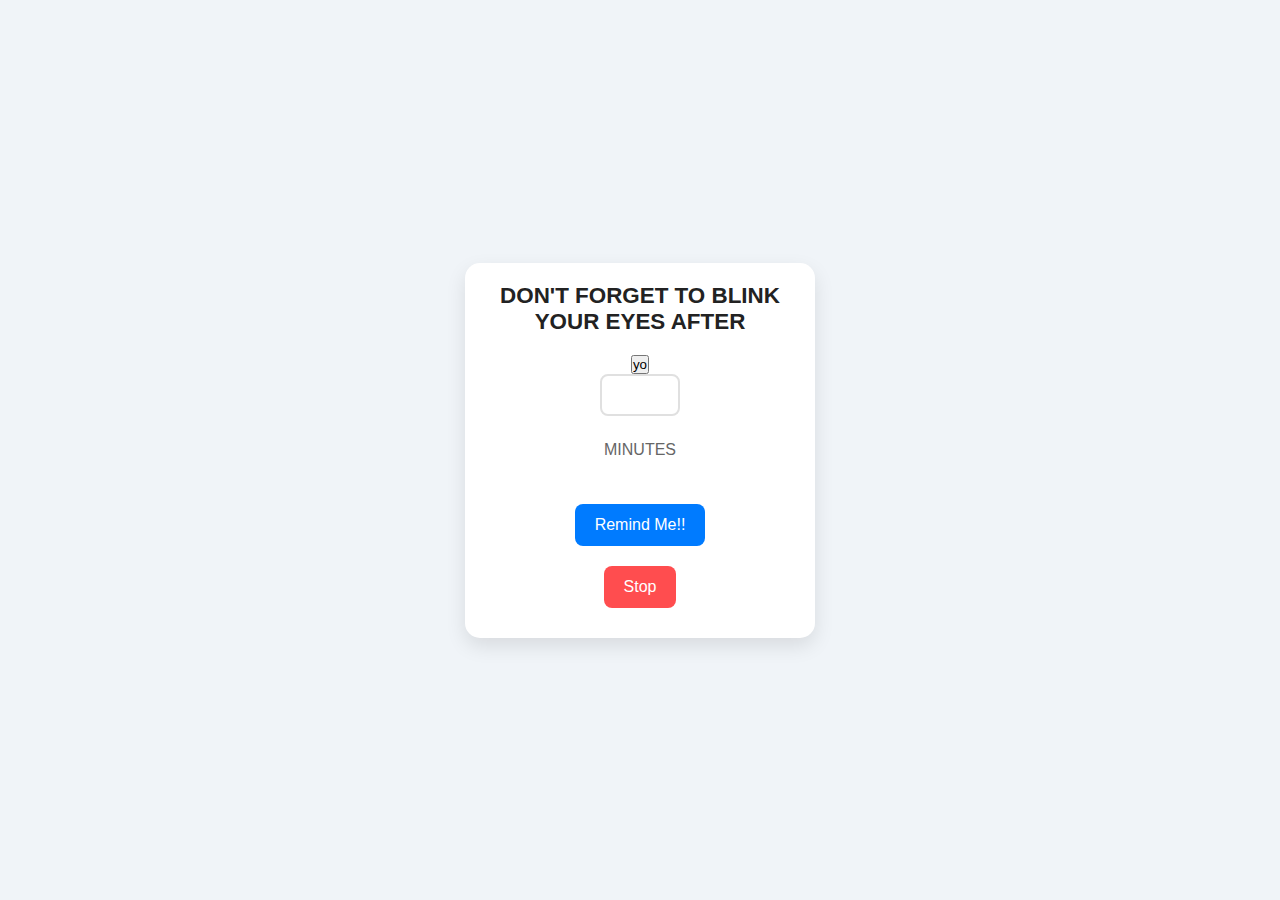
==== frontend/index.html @ f288095e "some shit errors" ====
<!DOCTYPE html>
<html lang="en">

<head>
    <meta charset="UTF-8">
    <meta name="viewport" content="width=device-width, initial-scale=1.0">
    <title>Screen Reducer App</title>
    <link rel="stylesheet" href="/frontend/style.css"> <!-- External CSS file -->
    


</head>

<body>

    <div class="main">
        <div class="main-header">
            <H2 id="content">
                DON'T FORGET TO BLINK YOUR EYES AFTER
            </H2>
            <button id="opensetting">yo</button>
        </div>
        <div id="input-values" class="input-values">
            <input type="number">
        </div>
        <div id="error">

        </div>
        <div id="main-footer"  class="main-footer">
            <h2 id="contentminute">MINUTES</h2>
        </div>
        <div id="main-button" class="main-button">
            <button id="contentbutton1">Remind Me!!</button>
        </div>
        <div>
            <button id="mainstop">Stop</button>
        </div>
    </div>

    <script type="module" src="/backend/main.js" defer></script>
    <script src="/backend/transalator.js" defer></script>
</body>

</html>
---- frontend/style.css ----
/* style.css */

* {
    margin: 0;
    padding: 0;
    box-sizing: border-box;
    font-family: 'Poppins', sans-serif;
  }
  
  body {
    display: flex;
    justify-content: center;
    align-items: center;
    height: 100vh;
    background-color: #f0f4f8;
    color: #333;
  }
  
  .main {
    background-color: #ffffff;
    width: 350px; /* Maintained width */
    padding: 20px; /* Maintained padding */
    border-radius: 15px; /* Increased for a smoother look */
    box-shadow: 0 8px 20px rgba(0, 0, 0, 0.1);
    text-align: center;
  }
  
  .main-header h2 {
    font-size: 1.4rem; /* Maintained font size */
    font-weight: 600;
    color: #222;
    margin-bottom: 20px;
  }
  
  .input-values input {
    width: 80px; /* Maintained width */
    padding: 10px; /* Maintained padding */
    font-size: 1rem; /* Maintained font size */
    border: 2px solid #e0e0e0;
    border-radius: 8px;
    text-align: center;
    margin-bottom: 25px;
    outline: none;
  }
  
  .main-footer h2 {
    font-size: 1rem; /* Maintained font size */
    font-weight: 500;
    color: #666;
    margin-bottom: 20px;
  }
  
  .main-button button,
  #mainstop {
    background-color: #007bff; /* Updated color */
    color: #fff;
    border: none;
    padding: 12px 20px; /* Maintained padding */
    font-size: 1rem; /* Maintained font size */
    font-weight: 500;
    border-radius: 8px;
    cursor: pointer;
    margin-top: 15px;
    transition: background-color 0.3s ease;
  }
  
  #error-message {
    color: red;
    font-size: 14px;
    margin-top: 10px;
  }
  
  .main-button button:hover,
  #mainstop:hover {
    background-color: #0056b3; /* Updated hover color */
  }
  
  #mainstop {
    background-color: #ff4d4f; /* Updated color */
  }
  
  #mainstop:hover {
    background-color: #d9363e; /* Updated hover color */
  }
  
  .main-button,
  #mainstop {
    display: inline-block;
    margin: 10px;
  }
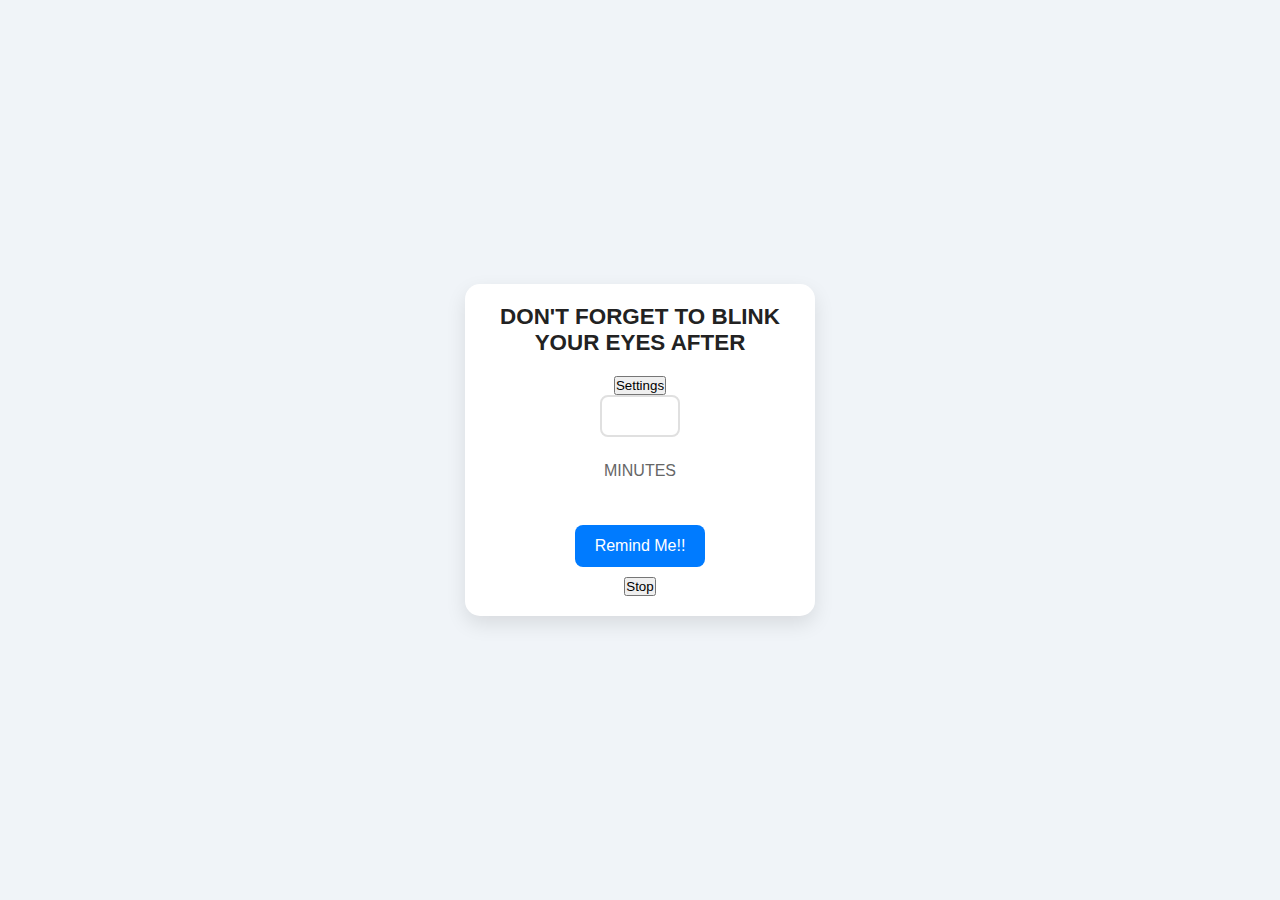
==== commit ee92ecf0: "Added new stuffs" ====
--- a/frontend/index.html
+++ b/frontend/index.html
@@ -1,32 +1,24 @@
 <!DOCTYPE html>
 <html lang="en">
-
 <head>
     <meta charset="UTF-8">
     <meta name="viewport" content="width=device-width, initial-scale=1.0">
     <title>Screen Reducer App</title>
     <link rel="stylesheet" href="/frontend/style.css"> <!-- External CSS file -->
-    
-
-
 </head>
-
 <body>
-
     <div class="main">
         <div class="main-header">
-            <H2 id="content">
+            <h2 id="content">
                 DON'T FORGET TO BLINK YOUR EYES AFTER
-            </H2>
-            <button id="opensetting">yo</button>
+            </h2>
+            <button id="opensetting">Settings</button>
         </div>
         <div id="input-values" class="input-values">
             <input type="number">
         </div>
-        <div id="error">
-
-        </div>
-        <div id="main-footer"  class="main-footer">
+        <div id="error"></div>
+        <div id="main-footer" class="main-footer">
             <h2 id="contentminute">MINUTES</h2>
         </div>
         <div id="main-button" class="main-button">
@@ -36,9 +28,9 @@
             <button id="mainstop">Stop</button>
         </div>
     </div>
-
-    <script type="module" src="/backend/main.js" defer></script>
-    <script src="/backend/transalator.js" defer></script>
+    
+ 
+    <script src="/backend/transalator.js"></script>
+    <script type="module" src="/backend/main.js"></script>
 </body>
-
-</html>+</html>
--- a/frontend/style.css
+++ b/frontend/style.css
@@ -51,7 +51,7 @@
   }
   
   .main-button button,
-  #mainstop {
+  #mainStop {
     background-color: #007bff; /* Updated color */
     color: #fff;
     border: none;
@@ -71,20 +71,20 @@
   }
   
   .main-button button:hover,
-  #mainstop:hover {
+  #mainStop:hover {
     background-color: #0056b3; /* Updated hover color */
   }
   
-  #mainstop {
+  #mainStop {
     background-color: #ff4d4f; /* Updated color */
   }
   
-  #mainstop:hover {
+  #mainStop:hover {
     background-color: #d9363e; /* Updated hover color */
   }
   
   .main-button,
-  #mainstop {
+  #mainStop {
     display: inline-block;
     margin: 10px;
   }
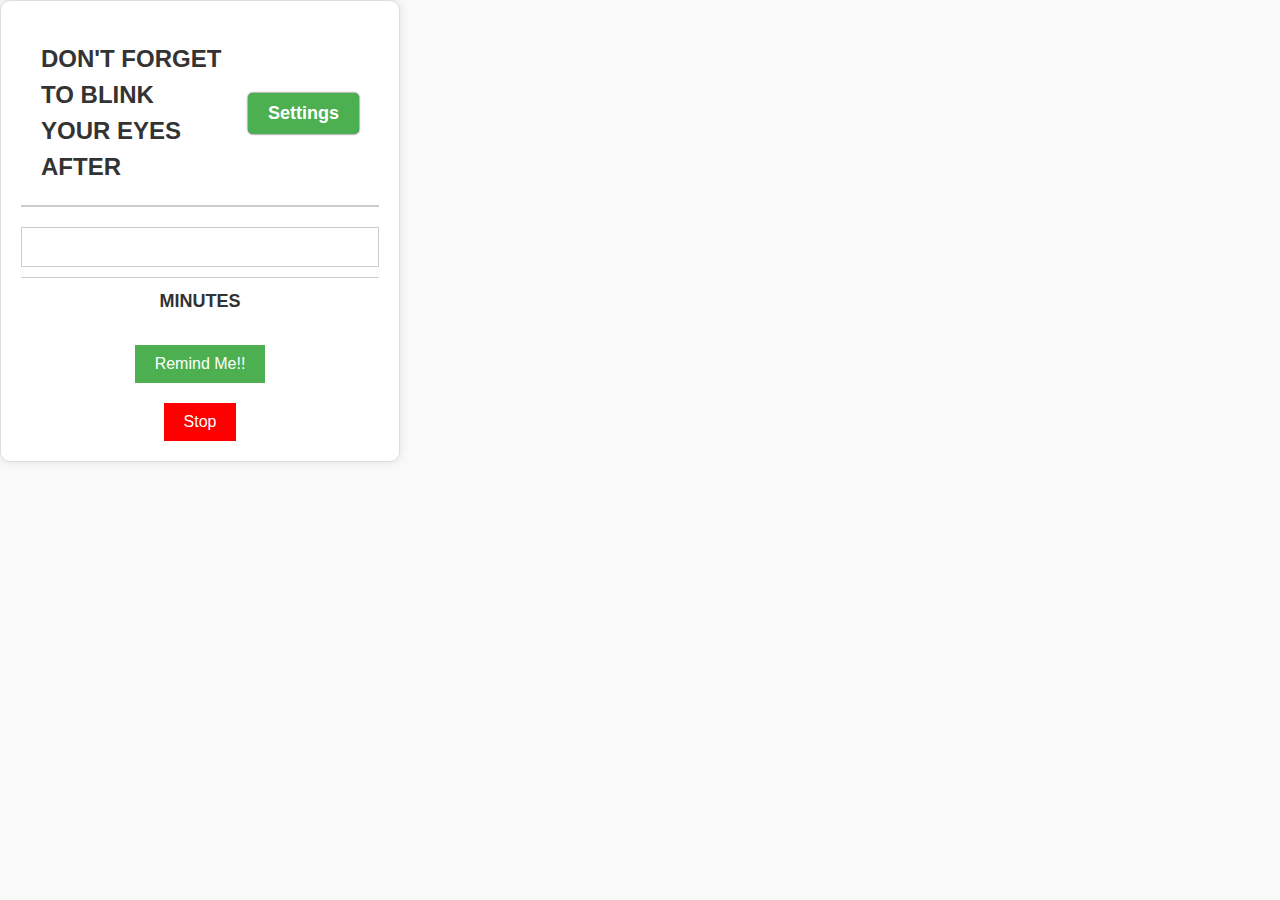
==== commit c24ead42: "something" ====
--- a/frontend/index.html
+++ b/frontend/index.html
@@ -24,12 +24,12 @@
         <div id="main-button" class="main-button">
             <button id="contentbutton1">Remind Me!!</button>
         </div>
-        <div>
+        <div class="stop-button-wrapper">
             <button id="mainstop">Stop</button>
         </div>
+     
+        
     </div>
-    
- 
     <script src="/backend/transalator.js"></script>
     <script type="module" src="/backend/main.js"></script>
 </body>
--- a/frontend/style.css
+++ b/frontend/style.css
@@ -1,91 +1,138 @@
-/* style.css */
+/* Global Styles */
 
 * {
-    margin: 0;
-    padding: 0;
-    box-sizing: border-box;
-    font-family: 'Poppins', sans-serif;
-  }
-  
-  body {
-    display: flex;
-    justify-content: center;
-    align-items: center;
-    height: 100vh;
-    background-color: #f0f4f8;
-    color: #333;
-  }
-  
-  .main {
-    background-color: #ffffff;
-    width: 350px; /* Maintained width */
-    padding: 20px; /* Maintained padding */
-    border-radius: 15px; /* Increased for a smoother look */
-    box-shadow: 0 8px 20px rgba(0, 0, 0, 0.1);
-    text-align: center;
-  }
-  
-  .main-header h2 {
-    font-size: 1.4rem; /* Maintained font size */
-    font-weight: 600;
-    color: #222;
-    margin-bottom: 20px;
-  }
-  
-  .input-values input {
-    width: 80px; /* Maintained width */
-    padding: 10px; /* Maintained padding */
-    font-size: 1rem; /* Maintained font size */
-    border: 2px solid #e0e0e0;
-    border-radius: 8px;
-    text-align: center;
-    margin-bottom: 25px;
-    outline: none;
-  }
-  
-  .main-footer h2 {
-    font-size: 1rem; /* Maintained font size */
-    font-weight: 500;
-    color: #666;
-    margin-bottom: 20px;
-  }
-  
-  .main-button button,
-  #mainStop {
-    background-color: #007bff; /* Updated color */
-    color: #fff;
-    border: none;
-    padding: 12px 20px; /* Maintained padding */
-    font-size: 1rem; /* Maintained font size */
-    font-weight: 500;
-    border-radius: 8px;
-    cursor: pointer;
-    margin-top: 15px;
-    transition: background-color 0.3s ease;
-  }
-  
-  #error-message {
-    color: red;
-    font-size: 14px;
-    margin-top: 10px;
-  }
-  
-  .main-button button:hover,
-  #mainStop:hover {
-    background-color: #0056b3; /* Updated hover color */
-  }
-  
-  #mainStop {
-    background-color: #ff4d4f; /* Updated color */
-  }
-  
-  #mainStop:hover {
-    background-color: #d9363e; /* Updated hover color */
-  }
-  
-  .main-button,
-  #mainStop {
-    display: inline-block;
-    margin: 10px;
-  }
-  +  box-sizing: border-box;
+  margin: 0;
+  padding: 0;
+}
+
+body {
+  font-family: Arial, sans-serif;
+  font-size: 16px;
+  line-height: 1.5;
+  color: #333;
+  background-color: #f9f9f9;
+  width: 400px; /* Set a fixed width for the popup */
+  height: 300px; /* Set a fixed height for the popup */
+}
+
+.main {
+  padding: 20px;
+  background-color: #fff;
+  border: 1px solid #ddd;
+  border-radius: 10px;
+  box-shadow: 0 0 10px rgba(0, 0, 0, 0.1);
+}
+
+/* Header Styles */
+
+.main-header {
+  display: flex;
+  justify-content: space-between;
+  align-items: center;
+  padding: 20px; /* increase padding to make it more prominent */
+  border-bottom: 2px solid #ccc; /* increase border thickness to make it more noticeable */
+  /* add a light gray background to make it stand out */
+}
+
+#content {
+  font-size: 24px; /* increase font size to make it more prominent */
+  font-weight: bold; /* add bold font weight to make it more eye-catching */
+  color: #333; /* darken the text color to make it more readable */
+  margin-right: 20px; /* increase margin to make room for the settings button */
+}
+
+#opensetting {
+  background-color: #4CAF50;
+  color: #fff;
+  border: none;
+  padding: 10px 20px;
+  font-size: 18px; /* increase font size to make it more prominent */
+  font-weight: bold; /* add bold font weight to make it more eye-catching */
+  cursor: pointer;
+  border-radius: 5px; /* add a subtle border radius to make it more rounded */
+  box-shadow: 0 0 2px #000; /* add a subtle box shadow to make it pop */
+}
+
+#opensetting:hover {
+  background-color: #3e8e41;
+}
+
+/* Input Styles */
+
+.input-values {
+  margin-top: 20px;
+}
+
+input[type="number"] {
+  width: 100%;
+  padding: 10px;
+  font-size: 16px;
+  border: 1px solid #ccc;
+}
+
+/* Error Styles */
+
+#error {
+  color: red;
+  font-size: 14px;
+  margin-top: 10px;
+}
+
+/* Footer Styles */
+
+.main-footer {
+  padding: 10px;
+  border-top: 1px solid #ccc;
+  text-align: center;
+}
+
+#contentminute {
+  font-size: 18px;
+  font-weight: bold;
+}
+
+/* Button Styles */
+
+.main-button {
+  margin-top: 20px;
+  text-align: center;
+}
+
+#contentbutton1 {
+  background-color: #4CAF50;
+  color: #fff;
+  border: none;
+  padding: 10px 20px;
+  font-size: 16px;
+  cursor: pointer;
+}
+
+#contentbutton1:hover {
+  background-color: #3e8e41;
+}
+
+/* Dropdown Styles */
+
+#myDropdown {
+  width: 100%;
+  padding: 10px;
+  font-size: 16px;
+  border: 1px solid #ccc;
+}
+
+#mainstop {
+  background-color: #ff0000;
+  color: #fff;
+  border: none;
+  padding: 10px 20px;
+  font-size: 16px;
+  cursor: pointer;
+}
+
+/* Add a wrapper div to center the stop button */
+.stop-button-wrapper {
+  display: flex;
+  justify-content: center;
+  margin-top: 20px; /* add some margin to separate from other elements */
+}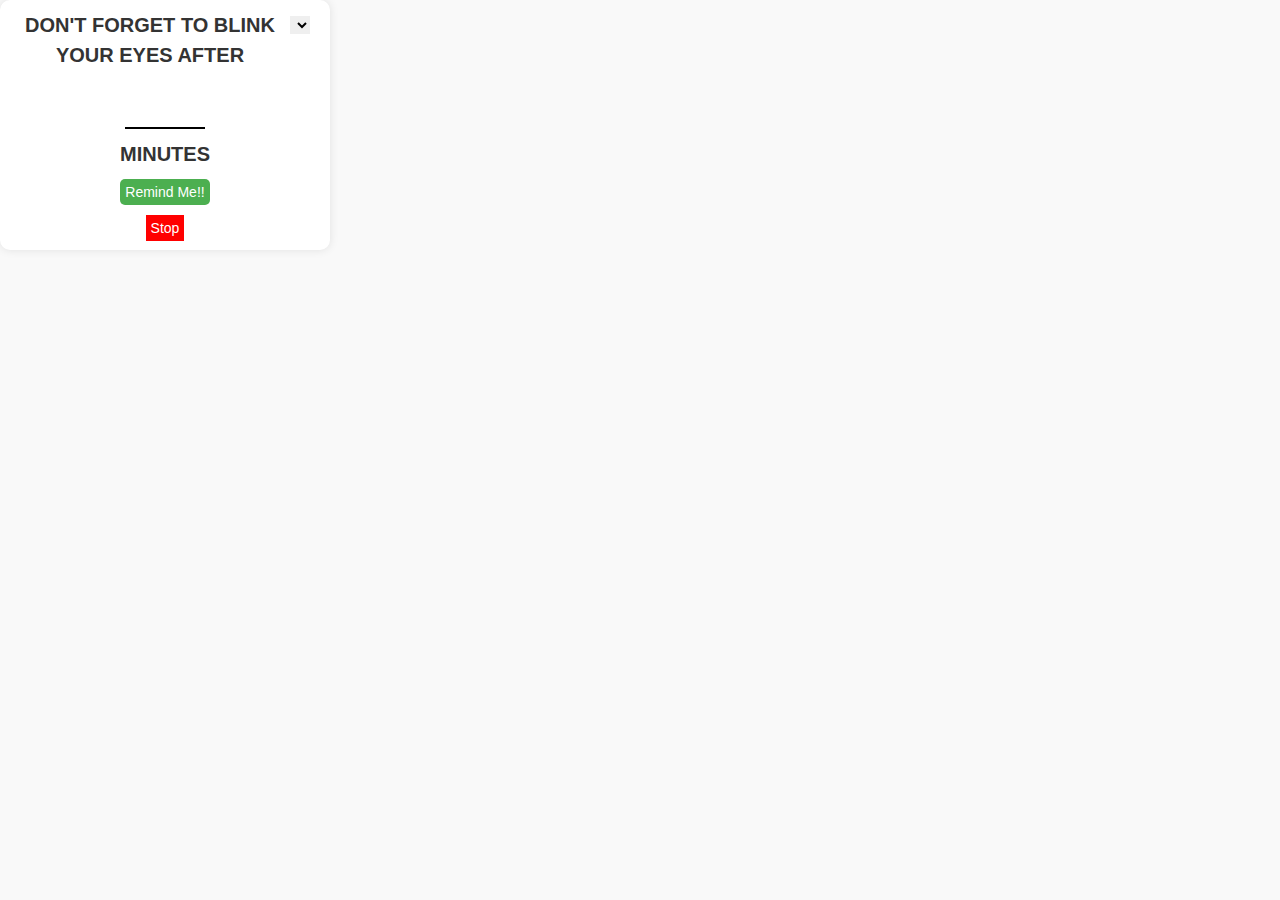
==== commit 8e2e99de: "Fixed some major style" ====
--- a/frontend/index.html
+++ b/frontend/index.html
@@ -12,12 +12,15 @@
             <h2 id="content">
                 DON'T FORGET TO BLINK YOUR EYES AFTER
             </h2>
-            <button id="opensetting">Settings</button>
+            <select id="myDropdown" aria-placeholder="Lang">
+                <option value="en">english</option>
+                <option value="hindi">hindi</option>
+            </select>
         </div>
         <div id="input-values" class="input-values">
-            <input type="number">
+            <input>
         </div>
-        <div id="error"></div>
+        
         <div id="main-footer" class="main-footer">
             <h2 id="contentminute">MINUTES</h2>
         </div>
@@ -27,7 +30,9 @@
         <div class="stop-button-wrapper">
             <button id="mainstop">Stop</button>
         </div>
-     
+        <div id="error"></div>
+        <div id="update"></div>
+       
         
     </div>
     <script src="/backend/transalator.js"></script>
--- a/frontend/style.css
+++ b/frontend/style.css
@@ -12,14 +12,15 @@
   line-height: 1.5;
   color: #333;
   background-color: #f9f9f9;
-  width: 400px; /* Set a fixed width for the popup */
-  height: 300px; /* Set a fixed height for the popup */
+  width: 330px; /* Set a fixed width for the popup */
+  height: 250px; /* Set a fixed height for the popup */
 }
 
 .main {
-  padding: 20px;
+  width: 100%; /* Make the main container full width of body */
+  height: 100%; /* Make the main container full height of body */
+  padding: 10px; /* Adjust padding for smaller space */
   background-color: #fff;
-  border: 1px solid #ddd;
   border-radius: 10px;
   box-shadow: 0 0 10px rgba(0, 0, 0, 0.1);
 }
@@ -30,109 +31,123 @@
   display: flex;
   justify-content: space-between;
   align-items: center;
-  padding: 20px; /* increase padding to make it more prominent */
-  border-bottom: 2px solid #ccc; /* increase border thickness to make it more noticeable */
-  /* add a light gray background to make it stand out */
 }
 
 #content {
-  font-size: 24px; /* increase font size to make it more prominent */
-  font-weight: bold; /* add bold font weight to make it more eye-catching */
-  color: #333; /* darken the text color to make it more readable */
-  margin-right: 20px; /* increase margin to make room for the settings button */
+    text-align: center; /* Center the text */
+    margin: 0 auto; /* Center the element itself */
+  font-size:20px; /* Adjusted font size for better fit */
+  font-weight: bolder; 
 }
+
+/* Settings Button Styles */
 
 #opensetting {
   background-color: #4CAF50;
   color: #fff;
   border: none;
-  padding: 10px 20px;
-  font-size: 18px; /* increase font size to make it more prominent */
-  font-weight: bold; /* add bold font weight to make it more eye-catching */
+  padding: 5px; /* Smaller padding */
+  font-size: 14px; /* Smaller font size */
   cursor: pointer;
-  border-radius: 5px; /* add a subtle border radius to make it more rounded */
-  box-shadow: 0 0 2px #000; /* add a subtle box shadow to make it pop */
+  border-radius: 5px; 
 }
 
 #opensetting:hover {
   background-color: #3e8e41;
 }
 
+
+
 /* Input Styles */
 
 .input-values {
-  margin-top: 20px;
+  display: flex; /* Use flexbox for centering */
+  justify-content: center; /* Center horizontally */
+  margin-top: 10px; 
+  
 }
 
-input[type="number"] {
-  width: 100%;
-  padding: 10px;
-  font-size: 16px;
-  border: 1px solid #ccc;
+input {
+  width: 80px; /* Set a specific width for the input field */
+  padding: 5px; /* Smaller padding */
+  border: none; /* Add a subtle border for visibility */
+  outline: none;
+  border-bottom:  2px solid black;
+  text-align: center;
+  size: 3px;
+  font-size: 2em;
+  font-weight: bold;
+
 }
 
 /* Error Styles */
 
 #error {
-  color: red;
-  font-size: 14px;
-  margin-top: 10px;
+   color: red;
+   font-size: 12px; /* Smaller font size for error messages */
+   margin-top: 5px; /* Reduced margin */
 }
 
 /* Footer Styles */
 
 .main-footer {
-  padding: 10px;
-  border-top: 1px solid #ccc;
-  text-align: center;
+   text-align: center; 
+   margin-top:10px; 
 }
 
+/* Content Minute Styles */
+
 #contentminute {
-  font-size: 18px;
-  font-weight: bold;
+   font-size:20px; 
+   font-weight:bolder; 
 }
 
 /* Button Styles */
 
 .main-button {
-  margin-top: 20px;
-  text-align: center;
+   margin-top:10px; 
+   text-align:center; 
 }
 
 #contentbutton1 {
-  background-color: #4CAF50;
-  color: #fff;
-  border: none;
-  padding: 10px 20px;
-  font-size: 16px;
-  cursor: pointer;
+   background-color:#4CAF50; 
+   color:#fff; 
+   border:none; 
+   padding:5px; /* Smaller button size */
+   font-size:14px; 
+   cursor:pointer; 
+   border-radius:5px; 
 }
 
 #contentbutton1:hover {
-  background-color: #3e8e41;
+   background-color:#3e8e41; 
 }
 
 /* Dropdown Styles */
 
 #myDropdown {
-  width: 100%;
-  padding: 10px;
-  font-size: 16px;
-  border: 1px solid #ccc;
+   width: 20px; /* Set to auto for smaller size */
+    margin-right: 10px;
+    margin-bottom: 30px;
+   font-size:14px; /* Smaller font size */ 
+   border:none; 
 }
 
+/* Stop Button Styles */
+
 #mainstop {
-  background-color: #ff0000;
-  color: #fff;
-  border: none;
-  padding: 10px 20px;
-  font-size: 16px;
-  cursor: pointer;
+   background-color:#ff0000; 
+   color:#fff; 
+   border:none; 
+   padding:5px; /* Smaller button size */
+   font-size:14px; 
+   cursor:pointer; 
 }
 
-/* Add a wrapper div to center the stop button */
+/* Stop Button Wrapper */
+
 .stop-button-wrapper {
-  display: flex;
-  justify-content: center;
-  margin-top: 20px; /* add some margin to separate from other elements */
+   display:flex; 
+   justify-content:center; 
+   margin-top:10px; /* Margin to separate from other elements */ 
 }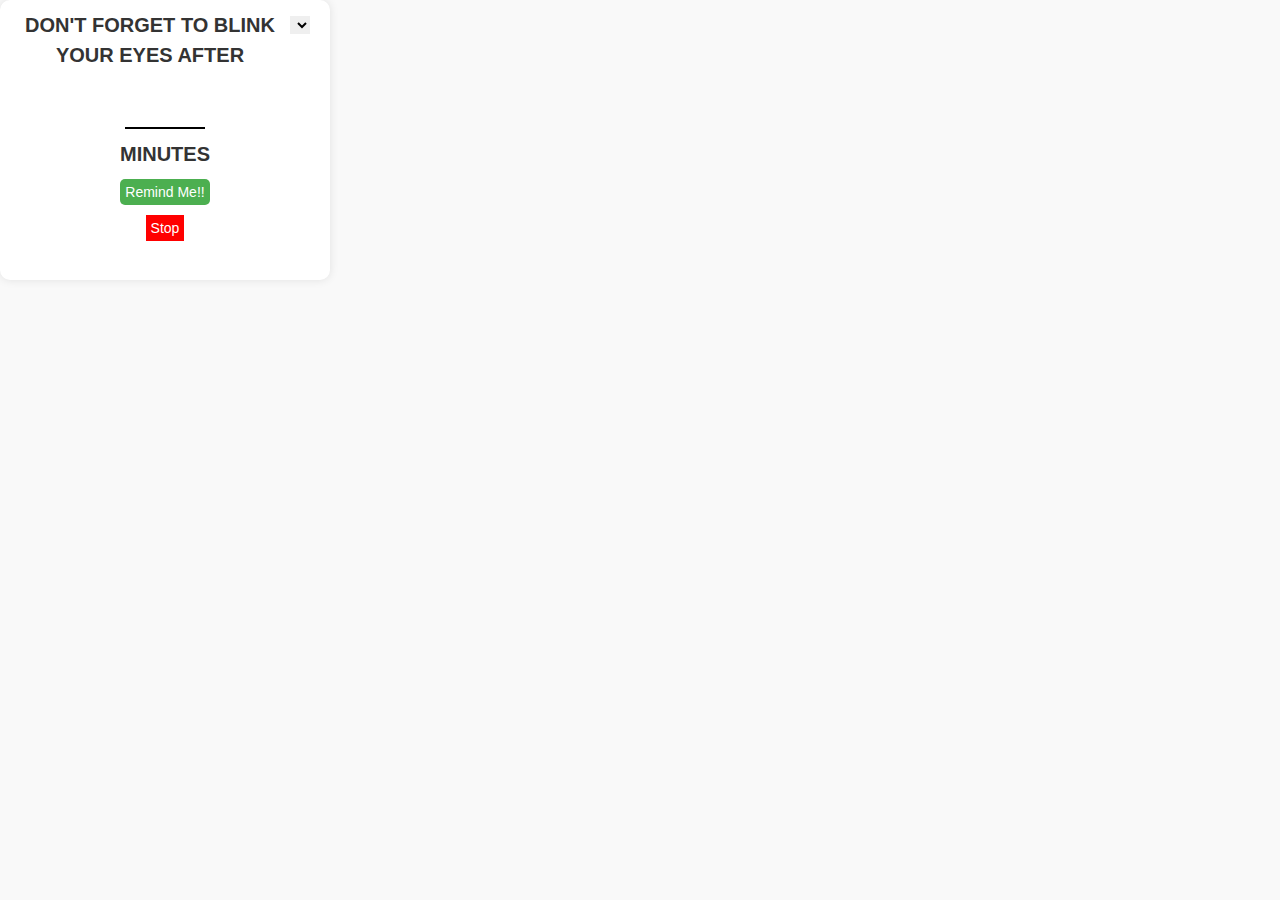
==== commit 6f390e70: "minnor changes" ====
--- a/frontend/index.html
+++ b/frontend/index.html
@@ -12,13 +12,13 @@
             <h2 id="content">
                 DON'T FORGET TO BLINK YOUR EYES AFTER
             </h2>
-            <select id="myDropdown" aria-placeholder="Lang">
-                <option value="en">english</option>
-                <option value="hindi">hindi</option>
+            <select id="myDropdown" aria-label="Language Selector">
+                <option value="en">Default (English)</option>
+                <option value="hindi">हिन्दी</option>
             </select>
         </div>
         <div id="input-values" class="input-values">
-            <input>
+            <input id="inputField">
         </div>
         
         <div id="main-footer" class="main-footer">
--- a/frontend/style.css
+++ b/frontend/style.css
@@ -13,7 +13,7 @@
   color: #333;
   background-color: #f9f9f9;
   width: 330px; /* Set a fixed width for the popup */
-  height: 250px; /* Set a fixed height for the popup */
+  height: 280px; /* Set a fixed height for the popup */
 }
 
 .main {
